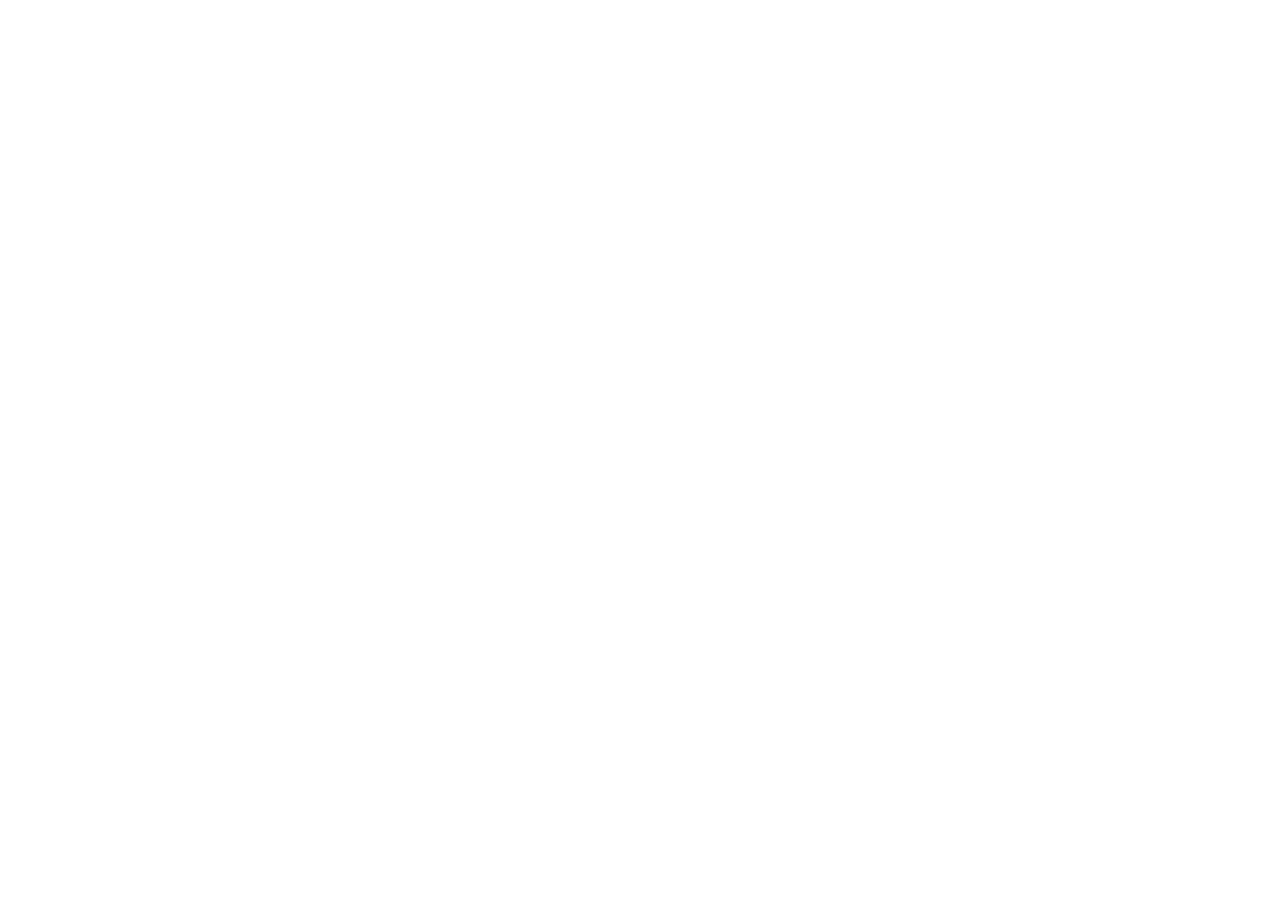
==== html/instructions.html @ 160a3c2f "completed welcome page" ====
<!DOCTYPE html>
<html lang="en">
<head>
    <meta charset="UTF-8">
    <meta name="viewport" content="width=device-width, initial-scale=1.0">
    <title>Alien Invasion Math Game</title>
    <link href="https://fonts.googleapis.com/css2?family=Amatic+SC:wght@700&display=swap" rel="stylesheet">
    <link rel="stylesheet" href="../css/welcome.css">
</head>
<body>
    
</body>
</html>
---- css/welcome.css ----
*
{
    margin: 0;
    padding: 0;
    box-sizing: border-box;
}

header
{
    background-image: url(../img/spacebg.jpg);
    height: 100vh;
    background-repeat: no-repeat;
    background-position: center center;
    background-size: cover;  
}

.welcome 
{
    text-align: center;
    color: #9ADE31;
    font-family: 'Amatic SC', cursive;
    font-size: 64px;
}

h1
{
    padding: 200px 0 0 0;
    
}

.welcome p
{
    color: #ffffff;
    margin-top: 65px;
}

.buttons
{
    text-align: center; 
}

.buttons__click
{
    background-color: #9ADE31;
    padding: 10px 20px;
    border-radius: 15px;
    width: 100px;
    font-family: 'Amatic SC', cursive;
    font-size: 40px;
    margin-top: 75px;
}

.buttons__click:hover
{
    background-color: #fff;
    color: #000;  
}
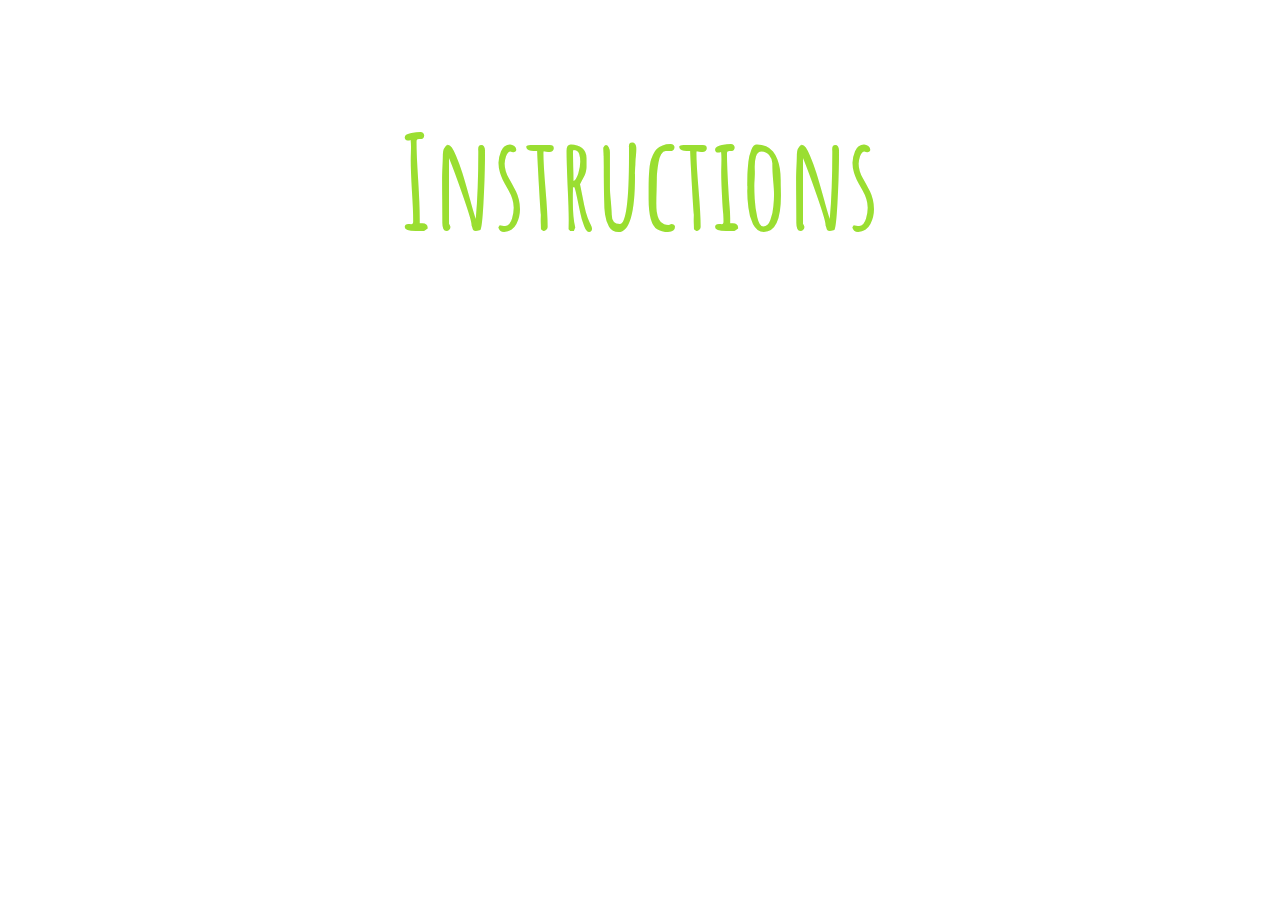
==== commit 45d0ed2c: "modified welcome page to include text field for name and change the button to a link" ====
--- a/html/instructions.html
+++ b/html/instructions.html
@@ -5,9 +5,15 @@
     <meta name="viewport" content="width=device-width, initial-scale=1.0">
     <title>Alien Invasion Math Game</title>
     <link href="https://fonts.googleapis.com/css2?family=Amatic+SC:wght@700&display=swap" rel="stylesheet">
-    <link rel="stylesheet" href="../css/welcome.css">
+    <link rel="stylesheet" href="../css/shared.css">
+    <link rel="stylesheet" href="../css/instructions.css">
+    
 </head>
 <body>
-    
+    <header>
+        <div class="welcome">
+            <h1 class="welcome__txt">Instructions</h1>
+        </div>
+    </header>
 </body>
 </html>--- a/css/shared.css
+++ b/css/shared.css
@@ -0,0 +1,29 @@
+*
+{
+    margin: 0;
+    padding: 0;
+    box-sizing: border-box;
+}
+
+/*HEADER STYLES*/
+header
+{
+    background-image: url(../img/spacebg.jpg);
+    height: 100vh;
+    background-repeat: no-repeat;
+    background-position: center center;
+    background-size: cover;  
+}
+
+.welcome 
+{
+    text-align: center;
+    font-family: 'Amatic SC', cursive;
+    color: #9ADE31;
+    font-size: 64px;
+}
+
+h1
+{
+    padding: 100px 0 0 0;
+}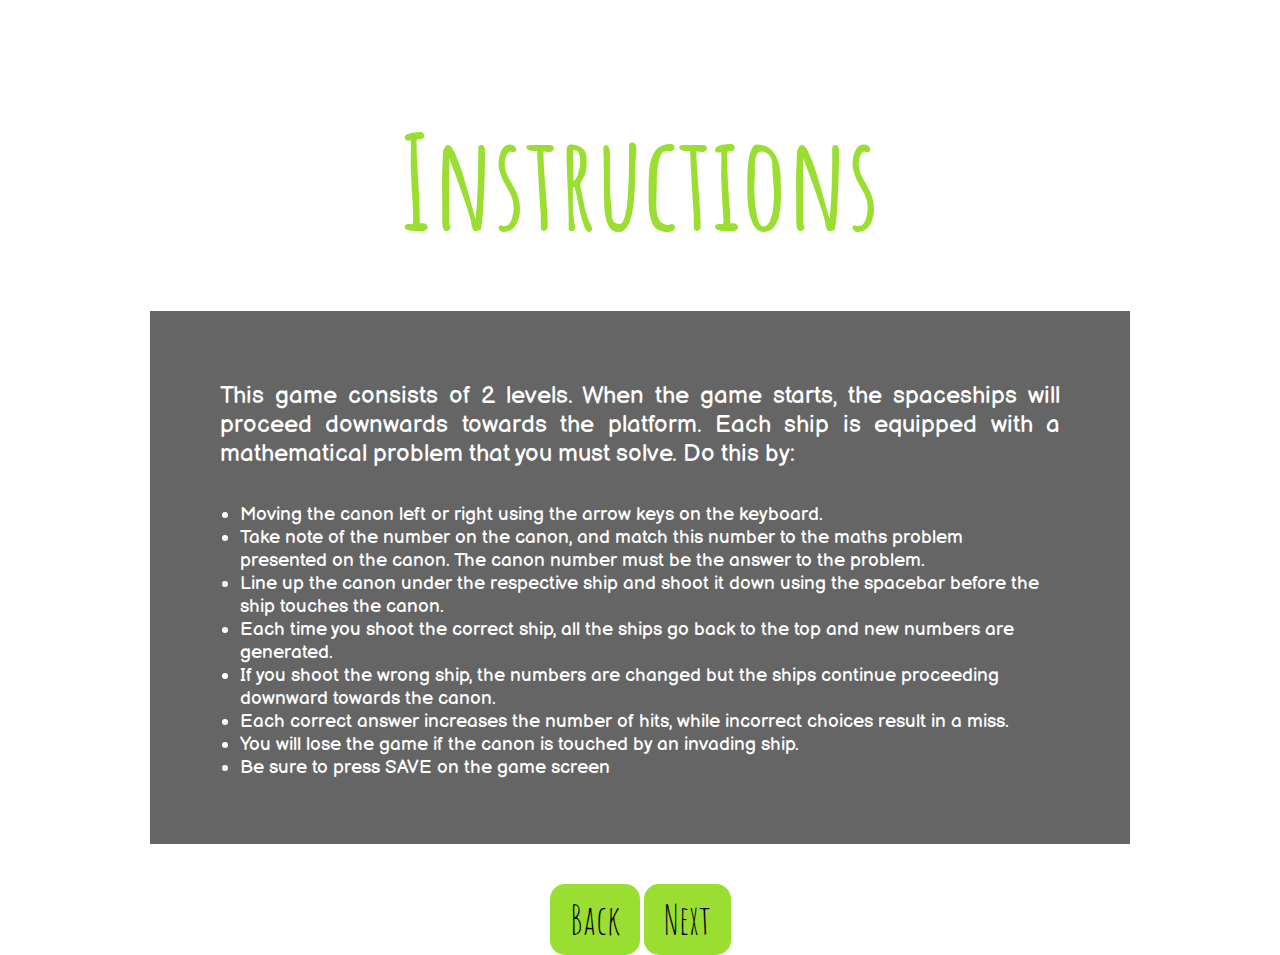
==== commit 10d7b92e: "completed instructions page" ====
--- a/html/instructions.html
+++ b/html/instructions.html
@@ -5,6 +5,7 @@
     <meta name="viewport" content="width=device-width, initial-scale=1.0">
     <title>Alien Invasion Math Game</title>
     <link href="https://fonts.googleapis.com/css2?family=Amatic+SC:wght@700&display=swap" rel="stylesheet">
+    <link href="https://fonts.googleapis.com/css2?family=Balsamiq+Sans&display=swap" rel="stylesheet">
     <link rel="stylesheet" href="../css/shared.css">
     <link rel="stylesheet" href="../css/instructions.css">
     
@@ -14,6 +15,44 @@
         <div class="welcome">
             <h1 class="welcome__txt">Instructions</h1>
         </div>
+
+        <div class="instructions">
+            <p>
+                This game consists of 2 levels. When the game starts, the spaceships will proceed downwards towards the platform. Each ship is equipped with a mathematical problem that you must solve. Do this by:
+            </p>
+            <ul class="instruction__list">
+                <li>
+                    Moving the canon left or right using the arrow keys on the keyboard.
+                </li>
+                <li>
+                    Take note of the number on the canon, and match this number to the maths problem presented on the canon. The canon number must be the answer to the problem.
+                </li>
+                <li>
+                    Line up the canon under the respective ship and shoot it down using the spacebar before the ship touches the canon.
+                </li>
+                <li>
+                    Each time you shoot the correct ship, all the ships go back to the top and new numbers are generated.
+                </li>
+                <li>
+                    If you shoot the wrong ship, the numbers are changed but the ships continue proceeding downward towards the canon.
+                </li>
+                <li>
+                    Each correct answer increases the number of hits, while incorrect choices result in a miss.
+                </li>
+                <li>
+                    You will lose the game if the canon is touched by an invading ship.
+                </li>
+                <li>
+                    Be sure to press SAVE on the game screen
+                </li>
+            </ul>
+        </div>
+
+        <div class="links"> 
+            <a href="../html/welcome.html" class="link">Back</a>
+            <a href="../html/intro.html" class="link">Next</a>
+        </div>
+      
     </header>
 </body>
 </html>--- a/css/shared.css
+++ b/css/shared.css
@@ -26,4 +26,5 @@
 h1
 {
     padding: 100px 0 0 0;
-}+}
+
--- a/css/instructions.css
+++ b/css/instructions.css
@@ -0,0 +1,50 @@
+
+/*HEADING STYLE*/
+.instructions
+{
+    color: #fff;
+    background-color: rgba(50, 50, 49, 0.75);
+    padding: 50px;
+    margin: 50px 150PX;
+    font-family: 'Balsamiq Sans', cursive; 
+}
+
+/*PARAGRAPH*/
+.instructions p
+{
+    padding: 20px;
+    font-size: 1.5rem;
+    text-align: justify;
+}
+
+/*LIST ITEMS*/
+.instruction__list
+{
+    padding: 15px 40px;
+    font-size: 1.2rem;
+}
+
+/*LINK STYLES*/
+.links
+{
+    text-align: center; 
+    margin-top: 20px;
+}
+
+.links a
+{
+    background-color: #9ADE31;
+    padding: 10px 20px;
+    border-radius: 15px;
+    width: 100px;
+    font-family: 'Amatic SC', cursive;
+    font-size: 40px;
+    text-decoration: none;
+    color: #000; 
+}
+
+.link:hover
+{
+    background-color: #fff;
+    color: #000;  
+}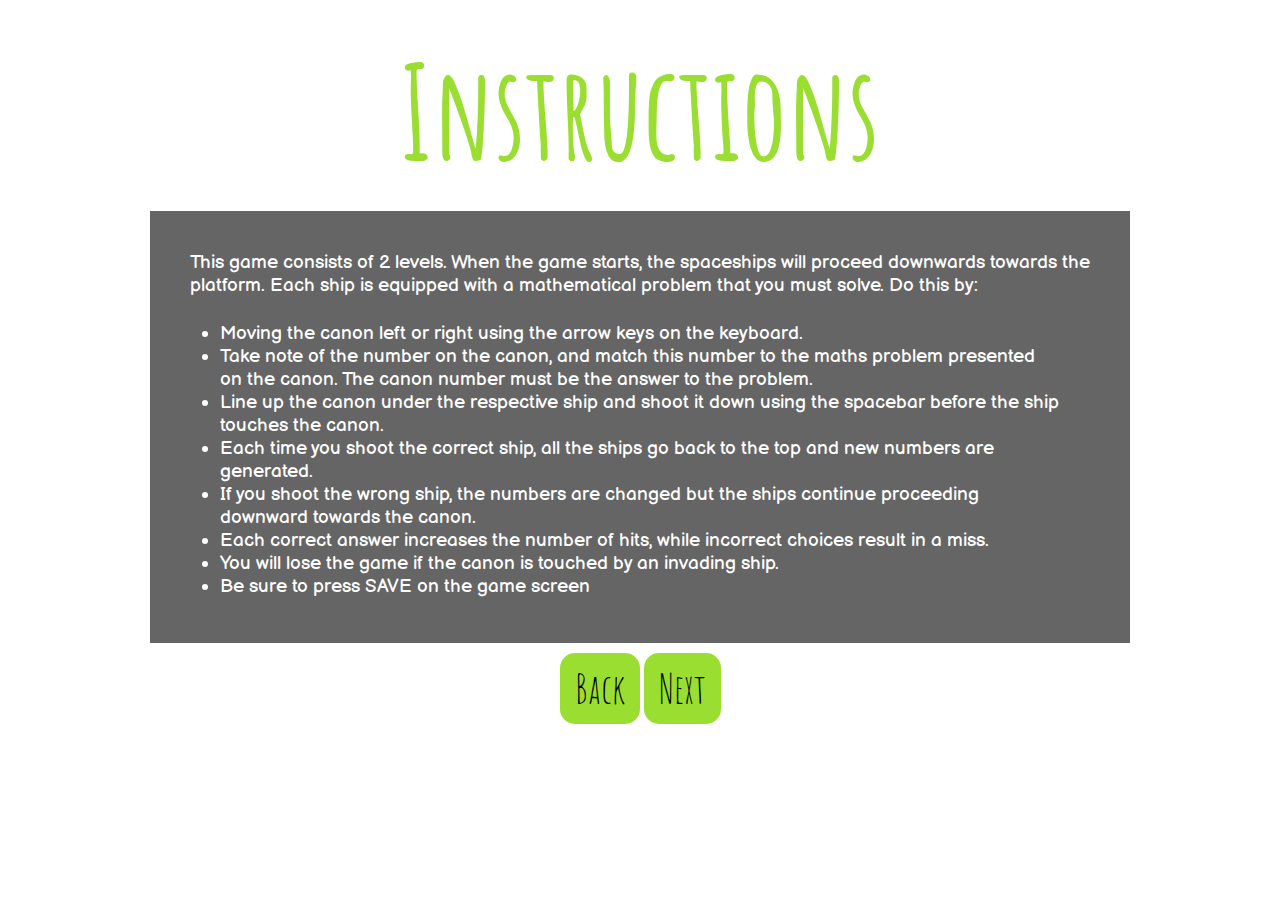
==== commit dd8eb0cc: "made changes to HTML and CSS on opening pages" ====
--- a/html/instructions.html
+++ b/html/instructions.html
@@ -50,9 +50,8 @@
 
         <div class="links"> 
             <a href="../html/welcome.html" class="link">Back</a>
-            <a href="../html/intro.html" class="link">Next</a>
+            <a href="../html/game_screen1.html" class="link">Next</a>
         </div>
-      
     </header>
 </body>
 </html>--- a/css/shared.css
+++ b/css/shared.css
@@ -25,6 +25,30 @@
 
 h1
 {
-    padding: 100px 0 0 0;
+    padding: 30px 0 0 0;
 }
 
+/*LINK STYLES*/
+.links
+{
+    text-align: center; 
+    margin-top: 10px;
+}
+
+.links a
+{
+    background-color: #9ADE31;
+    padding: 10px 15px;
+    border-radius: 15px;
+    width: 100px;
+    font-family: 'Amatic SC', cursive;
+    font-size: 40px;
+    text-decoration: none;
+    color: #000; 
+}
+
+.link:hover
+{
+    background-color: #fff;
+    color: #000;  
+}--- a/css/instructions.css
+++ b/css/instructions.css
@@ -4,16 +4,16 @@
 {
     color: #fff;
     background-color: rgba(50, 50, 49, 0.75);
-    padding: 50px;
-    margin: 50px 150PX;
+    padding: 30px;
+    margin: 20px 150PX;
     font-family: 'Balsamiq Sans', cursive; 
 }
 
 /*PARAGRAPH*/
 .instructions p
 {
-    padding: 20px;
-    font-size: 1.5rem;
+    padding: 10px;
+    font-size: 1.2rem;
     text-align: justify;
 }
 
@@ -22,29 +22,4 @@
 {
     padding: 15px 40px;
     font-size: 1.2rem;
-}
-
-/*LINK STYLES*/
-.links
-{
-    text-align: center; 
-    margin-top: 20px;
-}
-
-.links a
-{
-    background-color: #9ADE31;
-    padding: 10px 20px;
-    border-radius: 15px;
-    width: 100px;
-    font-family: 'Amatic SC', cursive;
-    font-size: 40px;
-    text-decoration: none;
-    color: #000; 
-}
-
-.link:hover
-{
-    background-color: #fff;
-    color: #000;  
 }